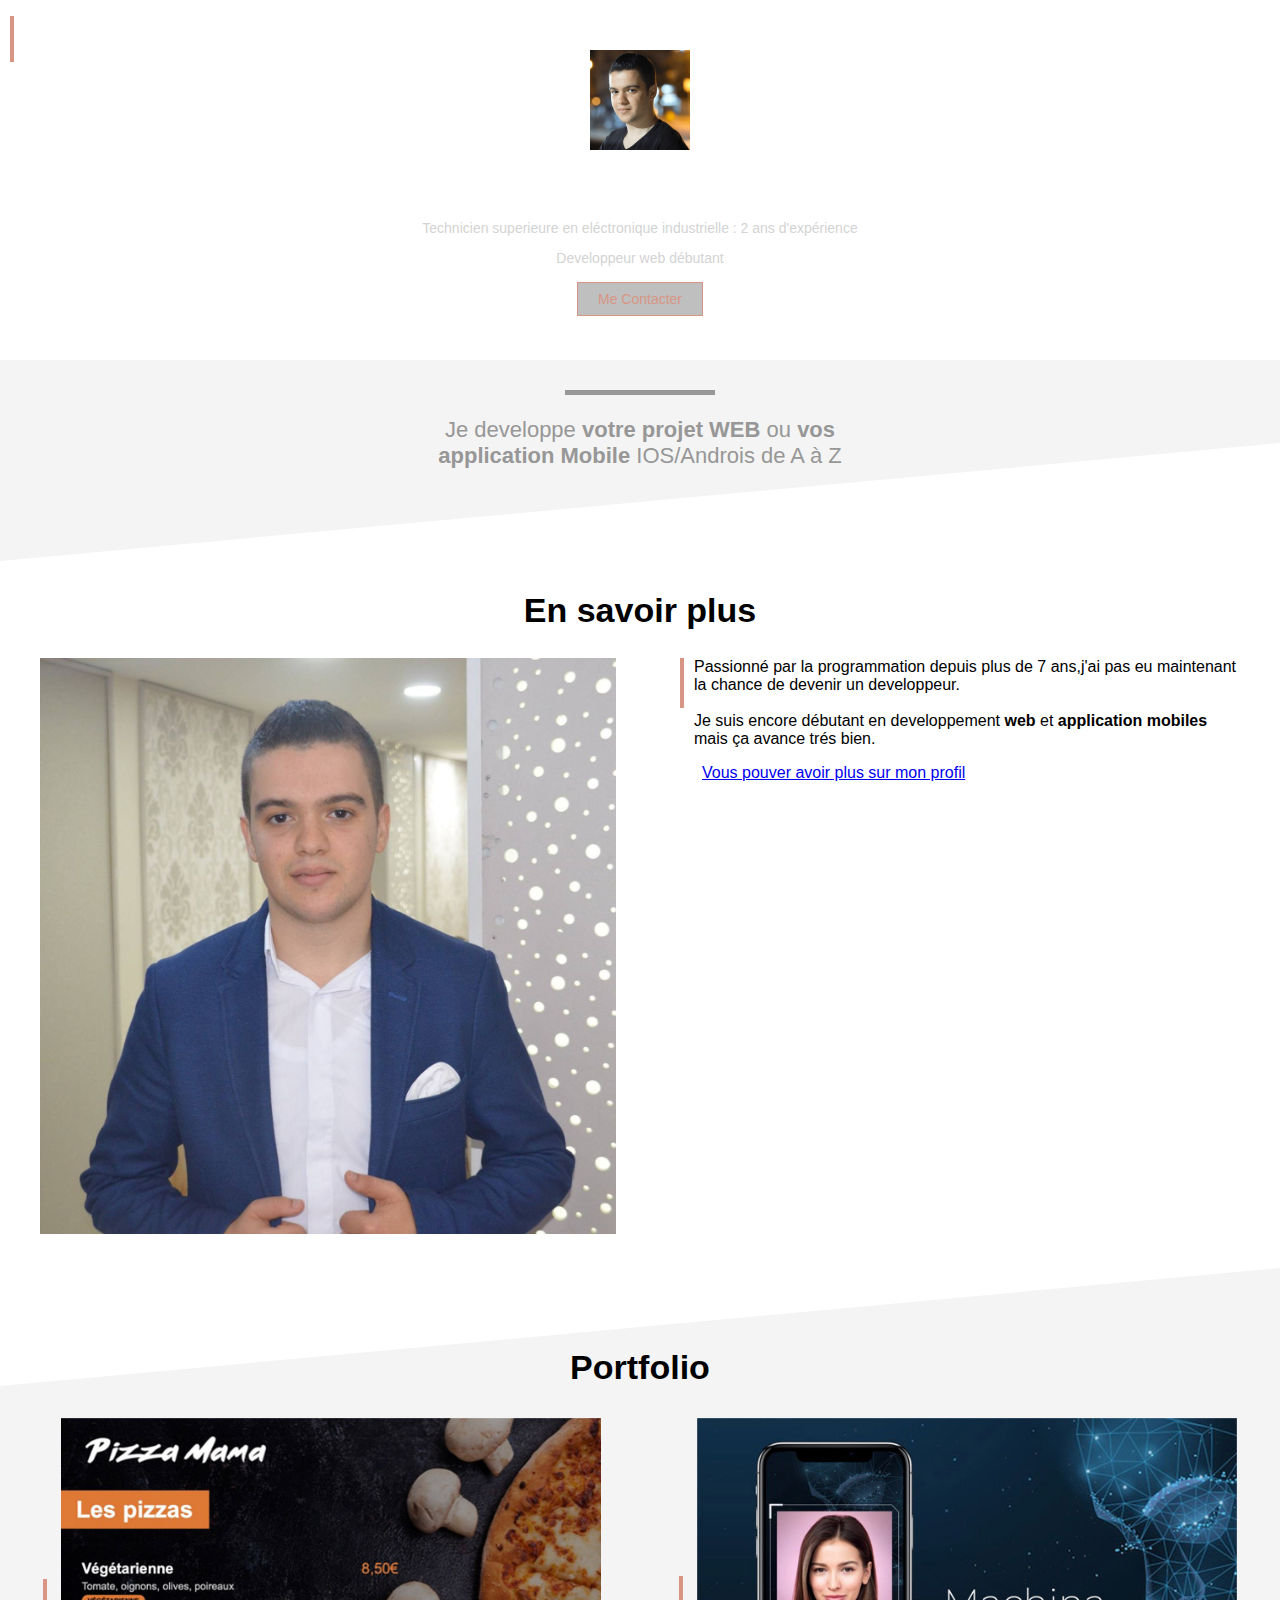
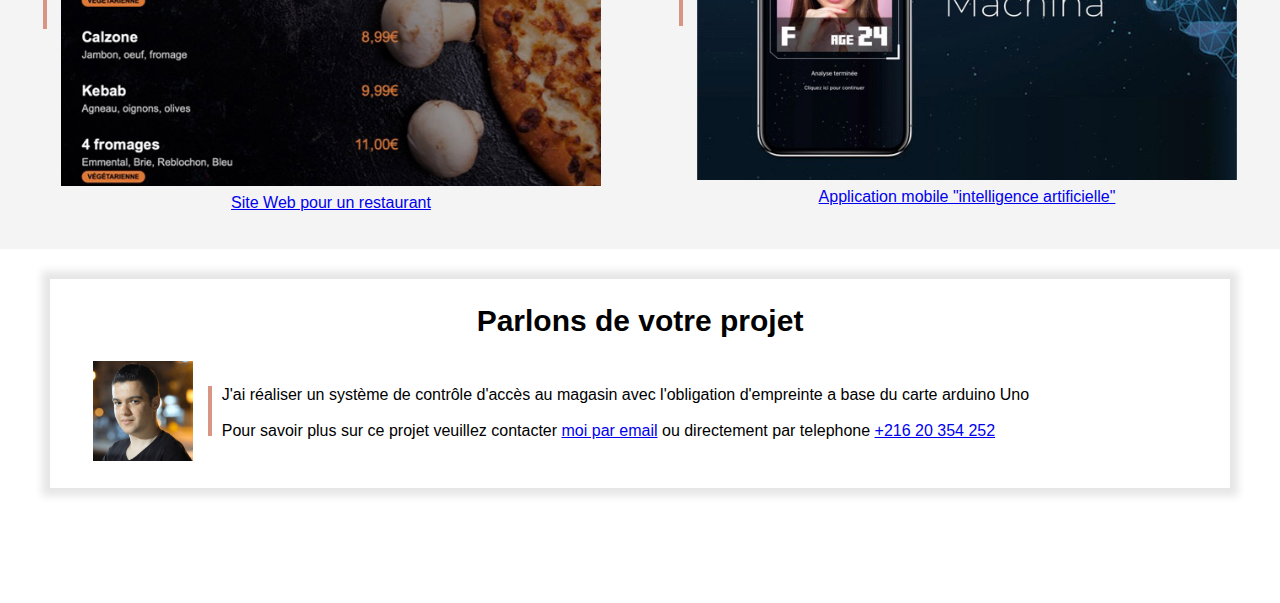
==== index.html @ 21722ab1 "Add files via upload" ====
<!DOCTYPE html>
<html lang="fr">
<head>
    <meta charset="UTF-8">
    <meta name="viewport" content="width=device-width, initial-scale=1.0">
    <title>Ben Fradj Khalil</title>
    <link rel="stylesheet" href="style.css">
</head>


<body>

    <!--Couerture-->
    <div class ="cover">
        <img class ="cover-profile" src="benfradj.png"/>
        <h1 > Ben Fradj Khalil </h1>
        <p>Technicien superieure en eléctronique industrielle : 2 ans d'expérience</p>
        <p>Developpeur web débutant</p>
        <div style="text-align:center">
            <a class="contact" href ="mailto:khalil.benfradj11@gmail.com?subject=Contact%20depuis%20Ben%20Fradj%20Khalil.com" > Me Contacter</a>
        </div>
    
    <div class="cover-contact">
        <p><a href ="mailto:khalil.benfradj11@gmail.com?subject=Contact%20depuis%20Ben%20Fradj%20Khalil.com">mon_email@gmail.com</a></p>
        <p><a href ="tel:+216 20 354 252">+216 20 354 252</a></p>
    </div>
</div>





     <!--Section-grise1-->
     <div class ="section grise-1">
        <div class="separateur"></div>
        <p>Je developpe <b>votre projet WEB</b> ou <b>vos application Mobile</b> IOS/Androis de A à Z </p>
    </div>
    


    <!--Section-blanche-->
    <div class="section">
        <h2>En savoir plus</h2>
        <img src="benfradj2.jpg" class="col-contenu" >
    <div class="col-contenu float-right">
        <div class="ligne-verticale">
            <p>Passionné par la programmation depuis plus de 7 ans,j'ai pas eu maintenant la chance de devenir un developpeur.<br><br>
            Je suis encore débutant en developpement <b>web</b> et <b>application mobiles</b> mais ça avance trés bien.</p>
            <a style="padding-left: 8px" href="https://www.linkedin.com/in/khalil-ben-fradj-76b04a185" target="blank"> Vous pouver avoir plus sur mon profil</a>
        </div>
    </div>
</div>

     <!--Section-grise2-->
     <div class ="section grise-2">
        <h2>Portfolio</h2>
        <table class="col-portfolio" style="display: inline-block;" >
            <tr>
                <td><div class="ligne-verticale2"></div></td>
                <td><a href="portfolio-site-restaurant.html" target="blank"><img src="project1small.jpg" style="width:100%" > </a></td>
            </tr>
            <tr>
                <td></td>
                <td align=center><a href="portfolio-site-restaurant.html" target="blank">Site Web pour un restaurant</a></td>
            </tr>
        </table>
        <table class="float-right col-portfolio"> 
            <tr>
                <td><div class="ligne-verticale2"></div></td>
                <td><img src="project2small.jpg" style="width:100%"></td>
            </tr>
            <tr>
                <td></td>
                <td align=center><a href="portfolio-site-application-mobile.html">Application mobile "intelligence artificielle"</a></td>
            </tr>
        </table>
    </div>

    <!--Section-blanche-->
   <iframe src="contact-frame.html" scrolling"none">
   
    
</body>
</html>
---- style.css ----
*{
    box-sizing: border-box;
 
}

:root{
    --color1:#D89584;
    --color2: #f4f4f4;
    --color3:#979797;
}
body{
    margin:0;
    font-family: Arial;
}

iframe {
    width: 100% ;
    border:none;
    height: 350px;
  }
div.cover {
    background:url(cover-overlay.png) no-repeat center/100% 100% , url(cover.JPG)  no-repeat center/cover;
    height:360px;
    position: relative;
    
    }

img.cover-profile{
    height : 100px;
    position:relative;
    left:50%;
    margin-left:-50px;
    margin-top:50px;
}
h1{
    color:white ;
    text-align:center;
    font-size: 42px;
    margin-top: 12px;
    margin-bottom: 0px;
}
div.cover p{
    color:lightgray;
    text-align:center;
    margin-top: 6px;
    font-size: 14px;
}
div.cover-contact{
    position: absolute;
    top:16px;
    left:10px;
    border-left: 4px solid var(--color1);
    padding-left: 8px;
}
div.cover-contact p{
    text-align : left;
    margin-top: 0px;
    margin-bottom: 0px;
}
div.cover-contact p:first-child{
    margin-bottom: 14px;
}
div.cover-contact a{
    color:white;
    font-size: 14px;
}
a.contact{
    color:var(--color1) ;
    background-color:#00000040;
    border : 1px solid var(--color1);
    display: inline-block;
    margin-top: 2px;
    padding: 8px 20px ;
    text-decoration: none;
    font-size: 14px;
    }
a.contact-portfolio{
    position: absolute; 
    right: 22px; 
    top: 25px;
}

    a.contact:hover{
        color: white;
        border : 1px solid white;
        line-height: 1.5;
    }

    div.grise-1{
        background:url(triangle2white.svg) no-repeat center bottom/100%;
        background-color:var(--color2);
        padding-bottom: 70px ;
       
    }
    .section{
        padding-left: 40px;
        padding-right: 40px;
        padding-top: 30px;
        padding-bottom: 30px;
        overflow: auto;
        
    }
    div.grise-2{
        background:url(triangle1white.svg) no-repeat center top/100%;
        background-color:var(--color2);
        padding-top: 80px ;
        position: relative;
    }
    h2{
        text-align: center;
        font-size: 34px;
        margin-top: 0px;
    }
    div.separateur{
        border-bottom: 5px solid var(--color3) ;
        height: 1px;
        width: 150px;
        position: relative;
        left: 50%;
        margin-left: -75px;
    }
    div.grise-1 p {
        color : var(--color3);
        text-align:center;
        font-size: 22px;
        max-width: 450px;
       
        margin-left: auto;
        margin-right: auto;
        }
    
img.col-contenu{
    width:48%;
}
div.col-contenu{
    width:48%;
    padding-left:16px;
}


.float-right{
    float: right;
}

div.ligne-verticale{
    padding-left:10px;
    
    border-left: 4px solid var(--color1);
    height: 50px;
    display: inline-block;
}
div.ligne-verticale p:first-child{
    margin-top: 0;
}
div.ligne-verticale2{
    margin-right: 10px;
    height:50px;
    background-color:var(--color1);
    width: 4px;
}

.col-portfolio{
     width: 47%;
   }
   div.ligne-verticale3{
    
    margin:0px 10px 0px 0px;
    height:20px;
    background-color:var(--color1);
    width: 4px;
    position: relative;
    float: left;
    }
    

    div.frame{
    margin: 30px 50px;
    padding: 20px 30px;
    box-shadow: 0px 0px 8px 8px rgba(0, 0, 0, 0.1);
    background-color: white;
    }

    p.frame-title{
        font-size:30px;
        text-align :center;
        margin-top: 5px;
        margin-bottom: 20px;
    }
    div.frame img{
        width:100px;
       
      
    }
   /*Porfolio*/
   div.portfolio-header{
       background: url(header.jpg) no-repeat center/cover;
       height: 90px;
       position: relative; 
   }
   p.portfolio-header {
    font-size: 26px;
    margin-left: 10px;
    top: 10px;
    color: white;
    font-weight: bold;
    }
    h1.portfolio{
        font-size: 46px;
        text-align: center;
        color: black;
        line-height: 1;
        margin-top: 0;
       }
    h2.portfolio {
            font-size: 26px;
            text-align: center;
            color: black;
            
            font-weight: normal;
           }

   a.portfolio-back {
    color: var(--color1) ;
   }
        
   img.portfolio{
    width: 70%;
    max-width:475px; 
   }
   .display-mobile{
    display: none;
}
    
   @media only screen and (max-width: 767px) {
    img.cover-profile{
        height : 90px;
        margin-top:75px;
        margin-bottom: 8px;
    }
    h1{
        font-size: 38px;
        margin-top: 6px;
        margin-bottom: 0px;
    }
    div.cover p{
        margin-top: 2px;
        font-size: 11px;
    }
    .section{
        padding-left: 5px;
        padding-right: 5px;
        
        }
    div.grise-1{
        padding-bottom: 40px ;
       }
       h2{
      
        font-size: 30px;
    }

    img.col-contenu{
        width:100%;
    }
    div.col-contenu{
        width:100%;
        padding-left:0px;
        margin-top: 15px;
        
    }
    .col-portfolio{
        width: 100%;
        margin-bottom: 15px;
    
    }

    div.frame{
        margin: 0 0; 
        padding: 0 0;
        width: 100%;
        box-shadow: none;
        }

    div.frame img{
        width:70px;
    }

   
    
      /*portfolio */
      
    p.portfolio-header {
        font-size: 19px;
        margin-left:7px;
        bottom:9px;
        position: relative;
        }
    a.contact{
        margin-top: 2px;
        padding: 7px 10px ;
        font-size: 12px;
    }
    
    h1.portfolio{
        font-size: 40px;
        
       }
    h2.portfolio {
            font-size: 22px;
            
    }
    img.portfolio{
        width: 100%;
      
       }
    .display-mobile{
        display: block;
    }
        
}
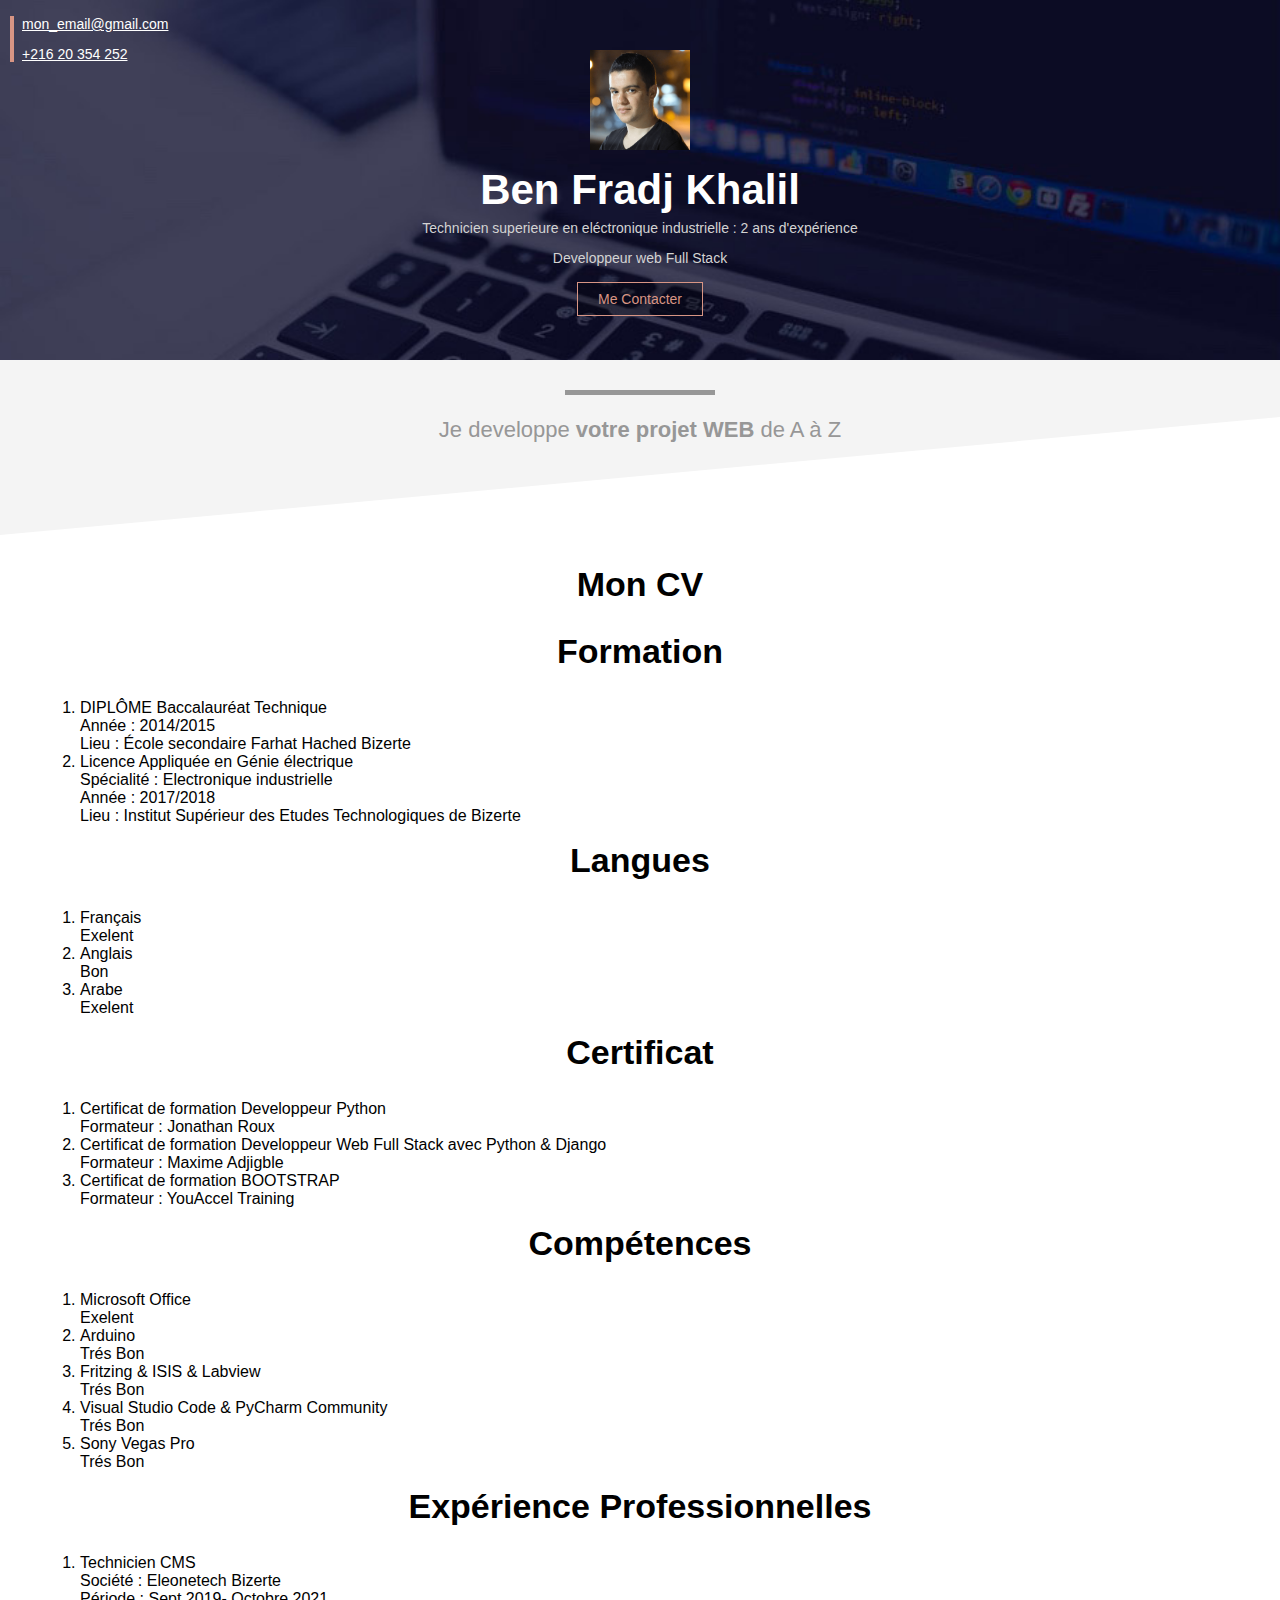
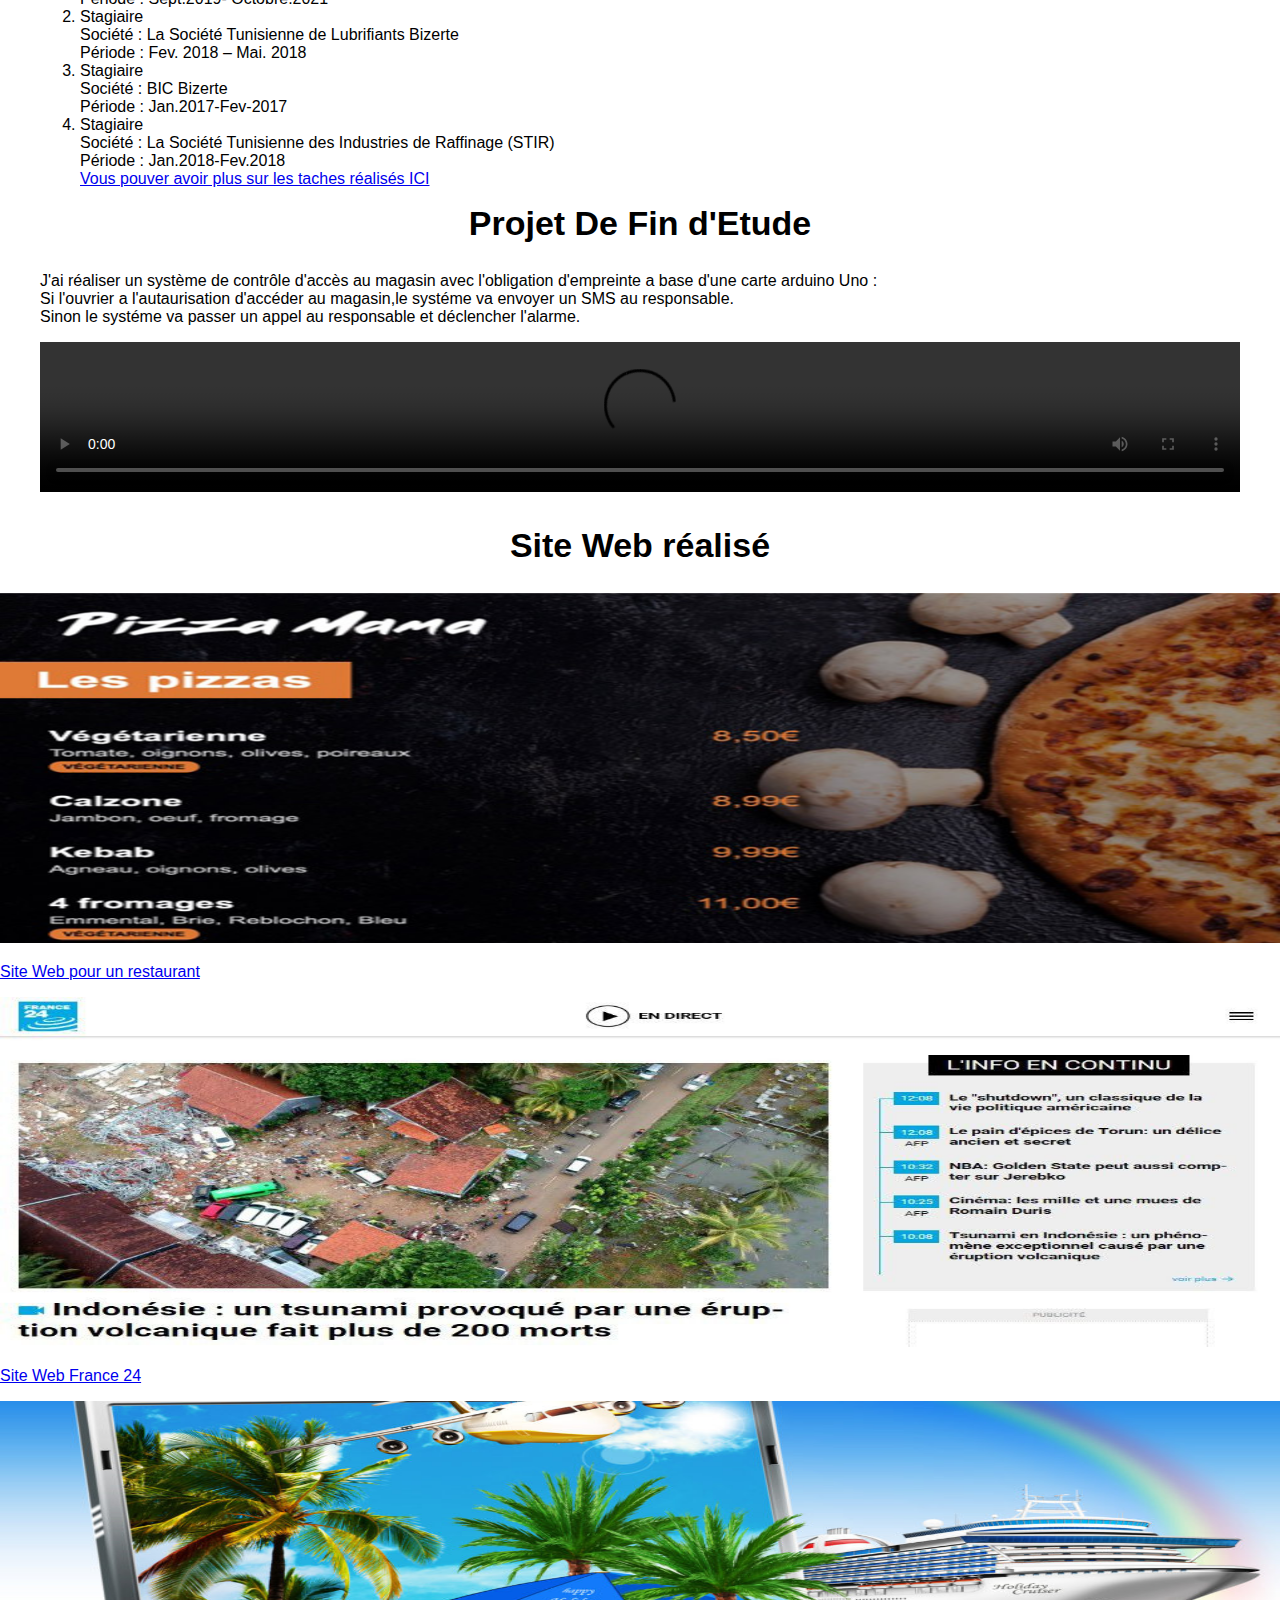
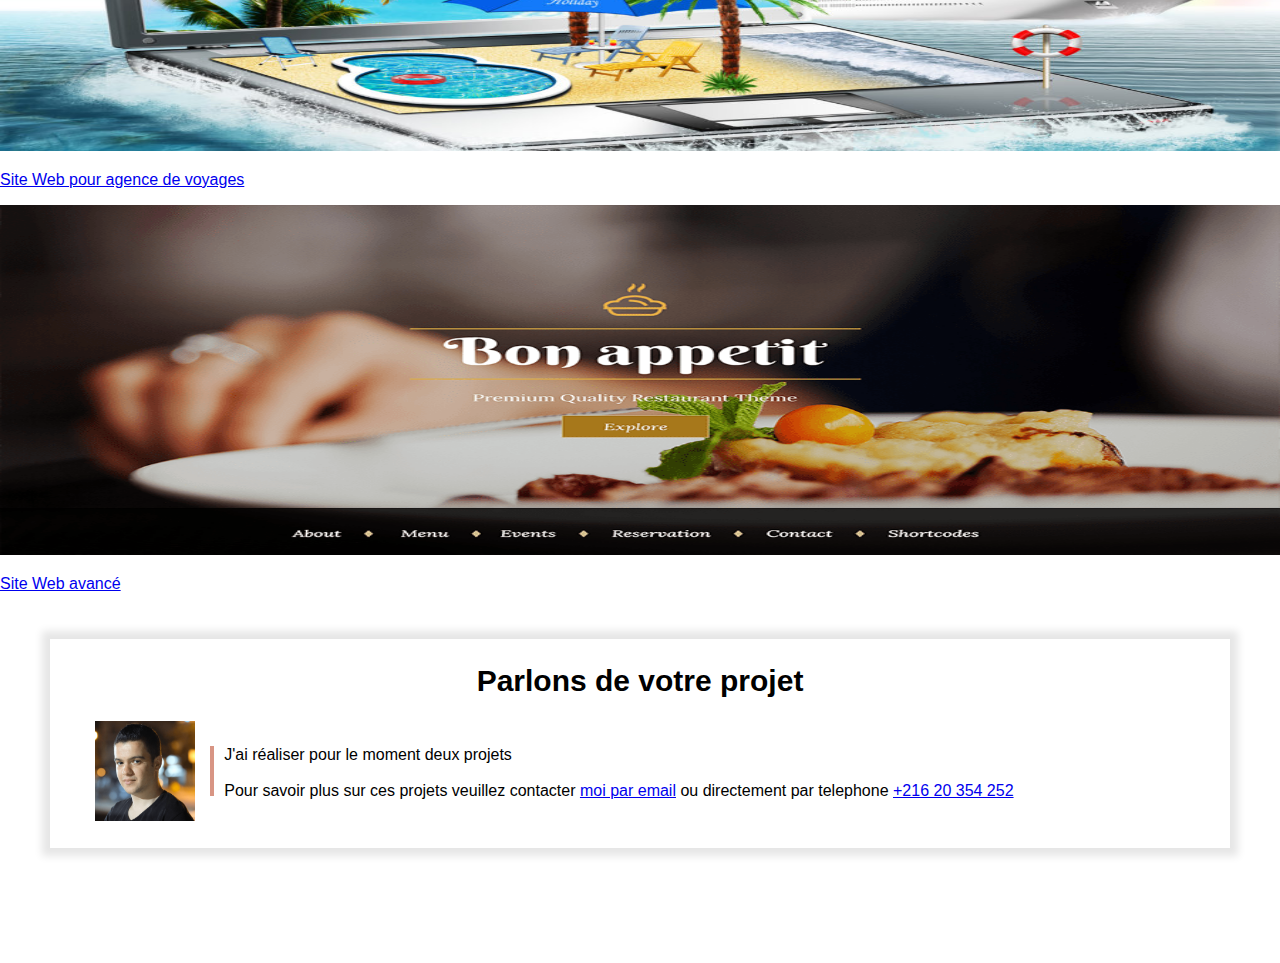
==== commit 0e8c2081: "Add files via upload" ====
--- a/index.html
+++ b/index.html
@@ -5,6 +5,8 @@
     <meta name="viewport" content="width=device-width, initial-scale=1.0">
     <title>Ben Fradj Khalil</title>
     <link rel="stylesheet" href="style.css">
+    <link href="https://cdn.jsdelivr.net/npm/bootstrap@5.1.3/dist/css/bootstrap.min.css" rel="stylesheet" integrity="sha384-1BmE4kWBq78iYhFldvKuhfTAU6auU8tT94WrHftjDbrCEXSU1oBoqyl2QvZ6jIW3" crossorigin="anonymous">
+
 </head>
 
 
@@ -15,7 +17,7 @@
         <img class ="cover-profile" src="benfradj.png"/>
         <h1 > Ben Fradj Khalil </h1>
         <p>Technicien superieure en eléctronique industrielle : 2 ans d'expérience</p>
-        <p>Developpeur web débutant</p>
+        <p>Developpeur web Full Stack</p>
         <div style="text-align:center">
             <a class="contact" href ="mailto:khalil.benfradj11@gmail.com?subject=Contact%20depuis%20Ben%20Fradj%20Khalil.com" > Me Contacter</a>
         </div>
@@ -33,48 +35,198 @@
      <!--Section-grise1-->
      <div class ="section grise-1">
         <div class="separateur"></div>
-        <p>Je developpe <b>votre projet WEB</b> ou <b>vos application Mobile</b> IOS/Androis de A à Z </p>
+        <p>Je developpe <b>votre projet WEB</b> de A à Z </p>
     </div>
     
 
 
     <!--Section-blanche-->
     <div class="section">
-        <h2>En savoir plus</h2>
-        <img src="benfradj2.jpg" class="col-contenu" >
-    <div class="col-contenu float-right">
-        <div class="ligne-verticale">
-            <p>Passionné par la programmation depuis plus de 7 ans,j'ai pas eu maintenant la chance de devenir un developpeur.<br><br>
-            Je suis encore débutant en developpement <b>web</b> et <b>application mobiles</b> mais ça avance trés bien.</p>
-            <a style="padding-left: 8px" href="https://www.linkedin.com/in/khalil-ben-fradj-76b04a185" target="blank"> Vous pouver avoir plus sur mon profil</a>
-        </div>
-    </div>
+        <div class="container">
+            <div class="row">
+                <h2 class="mb-5">Mon CV</h2>
+                <div class="col-sm-12 col-md-6 mt-4">
+                    <h2 class="mb-3">Formation</h2>
+                    <ol class="list-group list-group-numbered mb-4" >
+                        <li class="list-group-item d-flex justify-content-between align-items-start">
+                          <div class="ms-2 me-auto">
+                            <div class="fw-bold">DIPLÔME Baccalauréat Technique</div>
+                            Année : 2014/2015 <br>
+                            Lieu : École secondaire Farhat Hached Bizerte
+                          </div>
+                        </li>
+
+                       <li class="list-group-item d-flex justify-content-between align-items-start">
+                          <div class="ms-2 me-auto">
+                            <div class="fw-bold">Licence Appliquée en Génie électrique</div>
+                            Spécialité : Electronique industrielle <br>
+                            Année : 2017/2018 <br>
+                            Lieu : Institut Supérieur des Etudes Technologiques de Bizerte
+                          </div>
+                          
+                        </li>
+                      </ol>
+                </div>
+                <div class="col-sm-12 col-md-6 mt-4">
+                  <h2 class="mb-3">Langues</h2>
+                  <ol class="list-group list-group-numbered">
+                    <li class="list-group-item d-flex justify-content-between align-items-start">
+                      <div class="ms-2 me-auto">
+                        <div class="fw-bold">Français</div>
+                      </div>
+                      <span class="badge bg-danger rounded-pill">Exelent</span>
+                    </li>
+                    <li class="list-group-item d-flex justify-content-between align-items-start">
+                      <div class="ms-2 me-auto">
+                        <div class="fw-bold">Anglais</div>
+                      </div>
+                      <span class="badge bg-danger rounded-pill">Bon</span>
+                    </li>
+                    <li class="list-group-item d-flex justify-content-between align-items-start">
+                      <div class="ms-2 me-auto">
+                        <div class="fw-bold">Arabe</div>
+                      </div>
+                      <span class="badge bg-danger rounded-pill">Exelent</span>
+                    </li>
+                  </ol>
+                </div>             
+                <div class="col-sm-12 col-md-6 mt-4">
+                    <h2 class="mb-3">Certificat</h2>
+                    <ol class="list-group list-group-numbered mb-4" >
+                        <li class="list-group-item d-flex justify-content-between align-items-start">
+                            <div class="ms-2 me-auto">
+                              <div class="fw-bold">Certificat de formation Developpeur Python</div>
+                              Formateur : Jonathan Roux
+                          </li>
+                        <li class="list-group-item d-flex justify-content-between align-items-start">
+                          <div class="ms-2 me-auto">
+                            <div class="fw-bold">Certificat de formation Developpeur Web Full Stack avec Python & Django</div>
+                            Formateur : Maxime Adjigble
+                        </li>
+                       <li class="list-group-item d-flex justify-content-between align-items-start">
+                          <div class="ms-2 me-auto">
+                            <div class="fw-bold">Certificat de formation BOOTSTRAP</div>
+                            Formateur : YouAccel Training
+                          </div>
+                        </li>
+                      </ol>
+                </div>
+                <div class="col-sm-12 col-md-6 mt-4">
+                    <h2 class="mb-3">Compétences</h2>
+                    <ol class="list-group list-group-numbered">
+                        <li class="list-group-item d-flex justify-content-between align-items-start">
+                          <div class="ms-2 me-auto">
+                            <div class="fw-bold">Microsoft Office</div>
+                          </div>
+                          <span class="badge bg-primary rounded-pill">Exelent</span>
+                        </li>
+                        <li class="list-group-item d-flex justify-content-between align-items-start">
+                          <div class="ms-2 me-auto">
+                            <div class="fw-bold">Arduino</div>
+                          </div>
+                          <span class="badge bg-primary rounded-pill">Trés Bon</span>
+                         
+                        </li>
+                        <li class="list-group-item d-flex justify-content-between align-items-start">
+                          <div class="ms-2 me-auto">
+                            <div class="fw-bold">Fritzing & ISIS & Labview</div>
+                          </div>
+                          <span class="badge bg-primary rounded-pill">Trés Bon</span>
+                        </li>
+                        <li class="list-group-item d-flex justify-content-between align-items-start">
+                          <div class="ms-2 me-auto">
+                            <div class="fw-bold">Visual Studio Code & PyCharm Community</div>
+                          </div>
+                          <span class="badge bg-primary rounded-pill">Trés Bon</span>
+                        </li>
+                        <li class="list-group-item d-flex justify-content-between align-items-start">
+                          <div class="ms-2 me-auto">
+                            <div class="fw-bold">Sony Vegas Pro</div>
+                          </div>
+                          <span class="badge bg-primary rounded-pill">Trés Bon</span>
+                        </li>
+                      </ol>
+                </div>
+                <div class="col-sm-12 col-md-6 mt-4">
+                  <h2 class="mb-3">Expérience Professionnelles</h2>
+                  <ol class="list-group list-group-numbered mb-4">
+                      <li class="list-group-item d-flex justify-content-between align-items-start">
+                        <div class="ms-2 me-auto">
+                          <div class="fw-bold">Technicien CMS</div>
+                          Société : Eleonetech Bizerte <br>
+                          Période : Sept.2019- Octobre.2021 <br>
+                          
+                        </div>
+                      </li>
+        
+                     <li class="list-group-item d-flex justify-content-between align-items-start">
+                        <div class="ms-2 me-auto">
+                          <div class="fw-bold">Stagiaire</div>
+                          Société : La Société Tunisienne de Lubrifiants Bizerte <br>
+                          Période : Fev. 2018 – Mai. 2018 <br>
+                          
+                        </div>
+                      </li>
+                      <li class="list-group-item d-flex justify-content-between align-items-start">
+                          <div class="ms-2 me-auto">
+                            <div class="fw-bold">Stagiaire</div>
+                            Société : BIC Bizerte <br>
+                            Période : Jan.2017-Fev-2017 <br> 
+                          </div>
+                        </li>
+                        <li class="list-group-item d-flex justify-content-between align-items-start">
+                          <div class="ms-2 me-auto">
+                            <div class="fw-bold">Stagiaire</div>
+                            Société : La Société Tunisienne des Industries de Raffinage (STIR)<br>
+                            Période : Jan.2018-Fev.2018 <br> 
+                          </div>
+                        </li>
+                        <a class="text-center text-danger" href="https://www.linkedin.com/in/khalil-ben-fradj-76b04a185" target="blank"> Vous pouver avoir plus sur les taches réalisés ICI</a>
+                    </ol>
+                   
+                  
+               </div>
+               <div class="col-sm-12 col-md-6 mt-4">
+                  <h2 class="mb-3">Projet De Fin d'Etude</h2>
+                  <p class="mb-4">J'ai réaliser un système de contrôle d'accès au magasin avec l'obligation d'empreinte a base d'une carte arduino Uno :<br>
+                   Si l'ouvrier a l'autaurisation d'accéder au magasin,le systéme va envoyer un SMS au responsable.<br>
+                   Sinon le systéme va passer un appel au responsable et déclencher l'alarme. 
+                  </p>
+                  <video width="100%" controls>
+                    <source src="video/projet.mp4" type="video/mp4">
+                  </video>
+              </div>
+              </div>
+        </div>
+       
 </div>
 
      <!--Section-grise2-->
-     <div class ="section grise-2">
-        <h2>Portfolio</h2>
-        <table class="col-portfolio" style="display: inline-block;" >
-            <tr>
-                <td><div class="ligne-verticale2"></div></td>
-                <td><a href="portfolio-site-restaurant.html" target="blank"><img src="project1small.jpg" style="width:100%" > </a></td>
-            </tr>
-            <tr>
-                <td></td>
-                <td align=center><a href="portfolio-site-restaurant.html" target="blank">Site Web pour un restaurant</a></td>
-            </tr>
-        </table>
-        <table class="float-right col-portfolio"> 
-            <tr>
-                <td><div class="ligne-verticale2"></div></td>
-                <td><img src="project2small.jpg" style="width:100%"></td>
-            </tr>
-            <tr>
-                <td></td>
-                <td align=center><a href="portfolio-site-application-mobile.html">Application mobile "intelligence artificielle"</a></td>
-            </tr>
-        </table>
-    </div>
+     <div class ="container">
+       <div class="row">
+        <h2 class="my-4">Site Web réalisé</h2>
+         <div class="col-sm-12 col-md-6 my-2">
+          <a href="portfolio-site-restaurant.html" target="blank"><img class="mb-2" src="project1small.jpg" style="width:100% ;height:350px" > </a>
+          <a href="portfolio-site-restaurant.html" target="blank"><p class="text-center">Site Web pour un restaurant</p></a>
+        </div>
+        <div class="col-sm-12 col-md-6 my-2">
+          <a href="https://benfradjkhalil.github.io/france24/" target="blank"><img class="mb-2" src="france24.jpg" style="width:100%;height:350px;"></a>
+          <a href="https://benfradjkhalil.github.io/france24/" target="blank"><p class="text-center">Site Web France 24</p></a>
+        </div>
+       
+       <div class="col-sm-12 col-md-6 my-2">
+        <a href="https://blogses.herokuapp.com/" target="blank"><img class="mb-2" src="agence.jpg" style="width:100% ;height:350px"></a>
+        <a href="https://blogses.herokuapp.com/" target="blank"><p class="text-center" >Site Web pour agence de voyages</p></a>
+      </div>
+     
+     <div class="col-sm-12 col-md-6 my-2">
+      <a href="portfolio-site-application-mobile.html" target="blank"><img class="mb-2" src="restaurant.png" style="width:100% ;height:350px"></a>
+      <a href="portfolio-site-application-mobile.html" target="blank"><p class="text-center">Site Web avancé</p></a>
+    </div>
+   </div>
+        
+    </div>
+   
 
     <!--Section-blanche-->
    <iframe src="contact-frame.html" scrolling"none">
--- a/style.css
+++ b/style.css
@@ -19,7 +19,7 @@
     height: 350px;
   }
 div.cover {
-    background:url(cover-overlay.png) no-repeat center/100% 100% , url(cover.JPG)  no-repeat center/cover;
+    background:url(cover-overlay.png) no-repeat center/100% 100%,url(cover.jpg) no-repeat center/cover ;
     height:360px;
     position: relative;
     
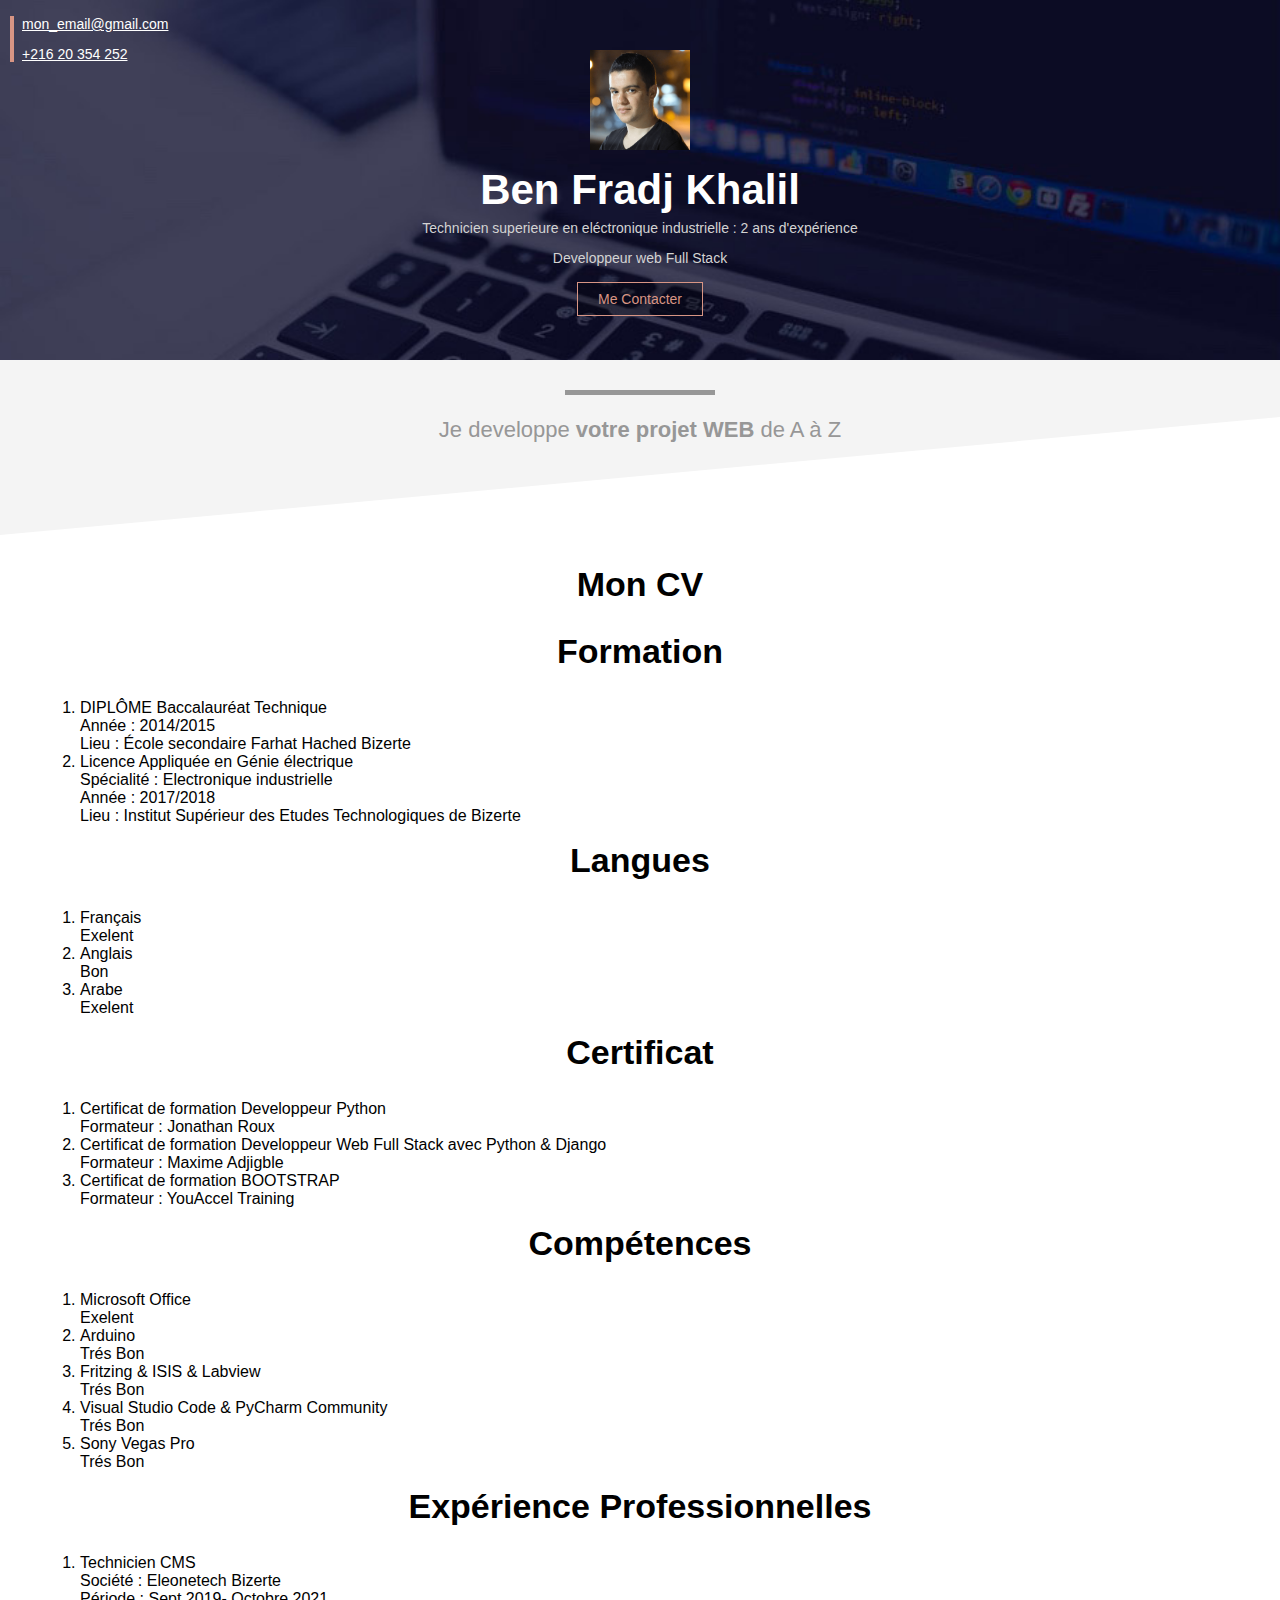
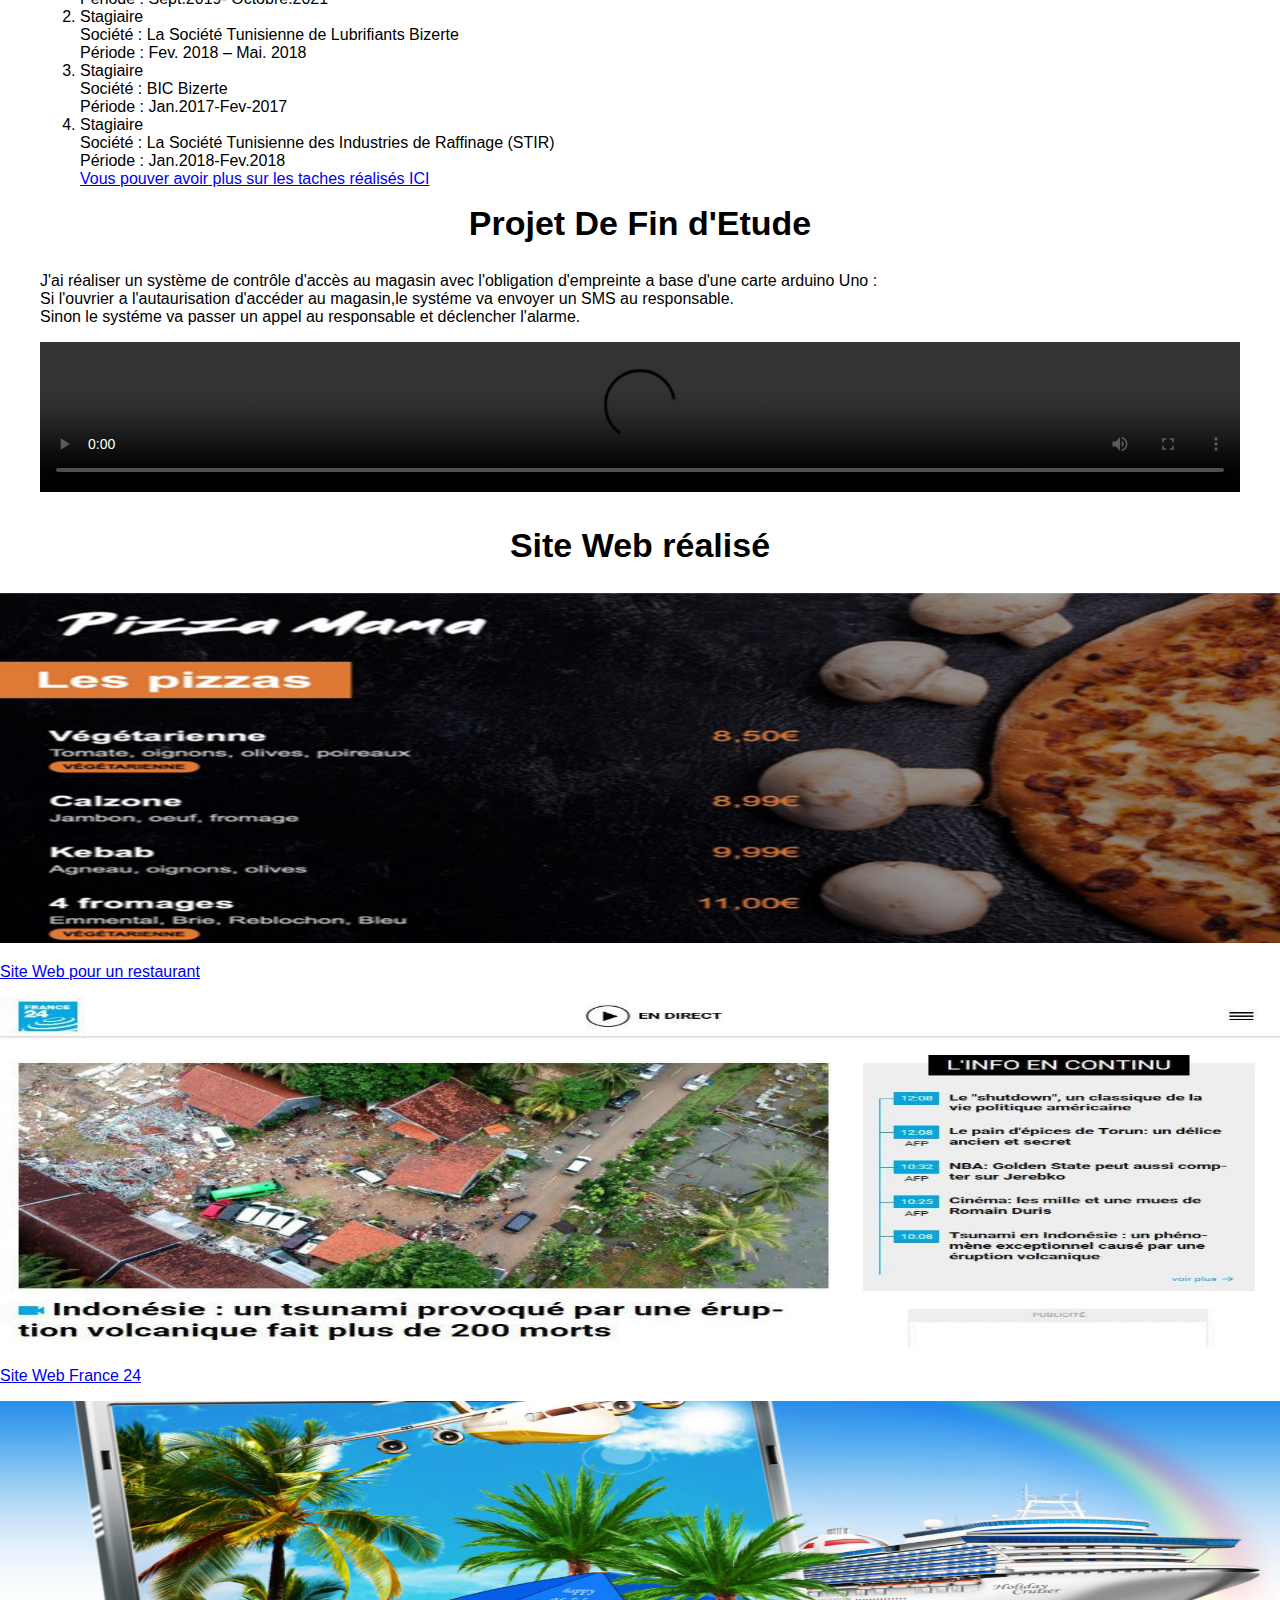
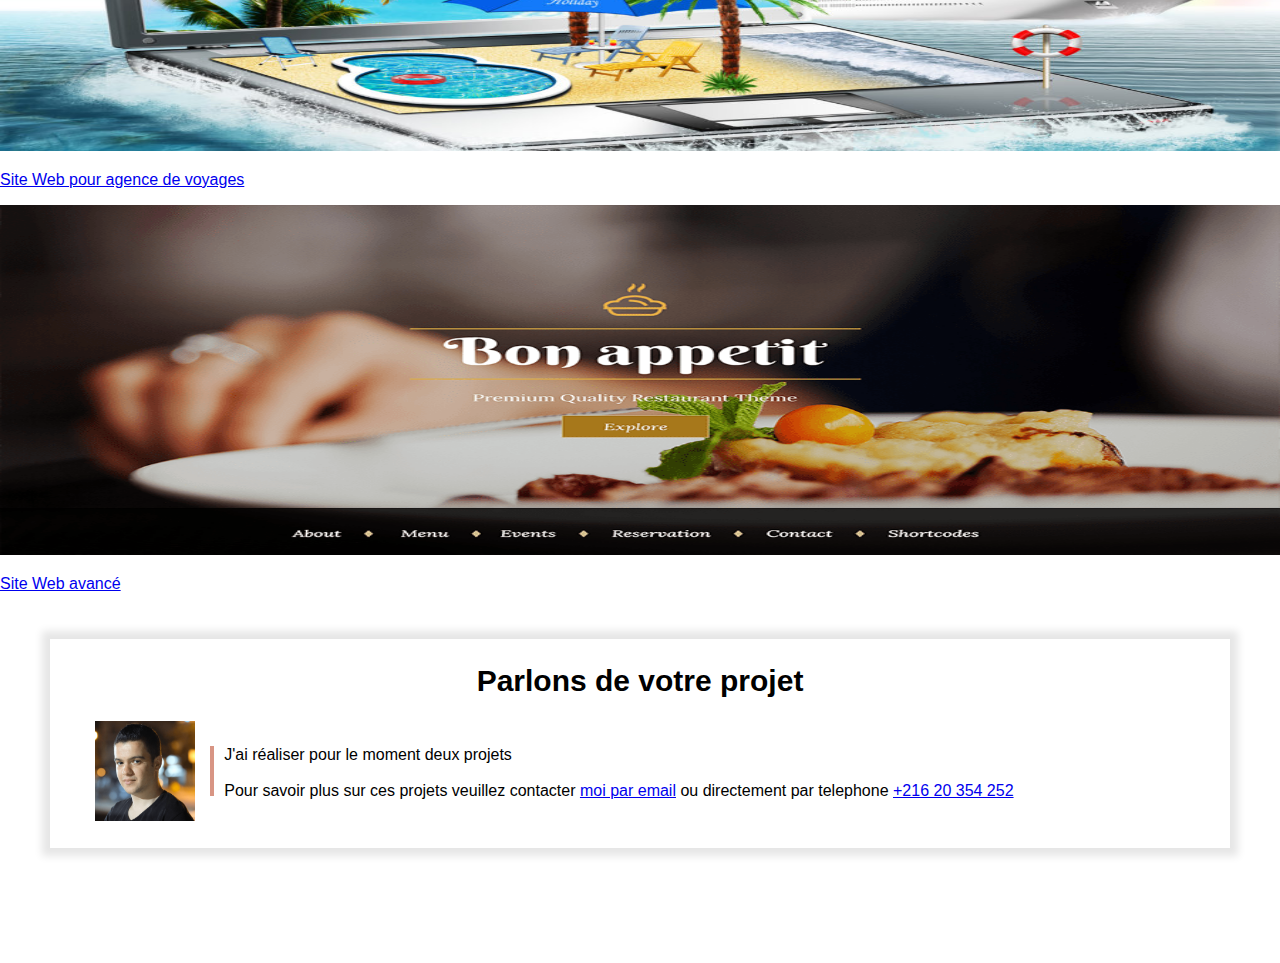
==== commit ecab1910: "Add files via upload" ====
--- a/index.html
+++ b/index.html
@@ -220,8 +220,8 @@
       </div>
      
      <div class="col-sm-12 col-md-6 my-2">
-      <a href="portfolio-site-application-mobile.html" target="blank"><img class="mb-2" src="restaurant.png" style="width:100% ;height:350px"></a>
-      <a href="portfolio-site-application-mobile.html" target="blank"><p class="text-center">Site Web avancé</p></a>
+      <a href="https://benfradjkhalil.github.io/site-restaurant/" target="blank"><img class="mb-2" src="restaurant.png" style="width:100% ;height:350px"></a>
+      <a href="https://benfradjkhalil.github.io/site-restaurant/" target="blank"><p class="text-center">Site Web avancé</p></a>
     </div>
    </div>
         
